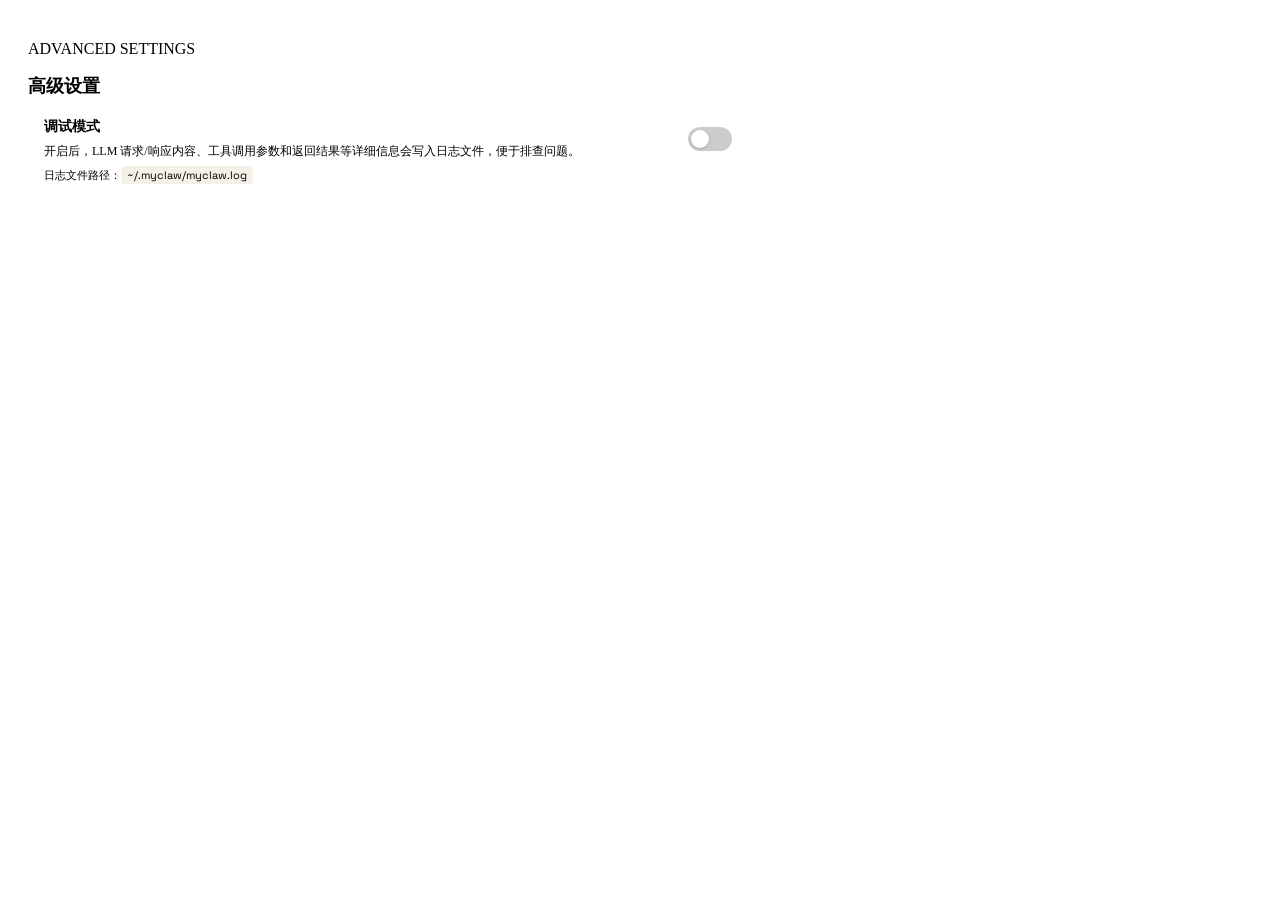
==== ui/web/advanced.html @ 1ef2cd37 "ui: 将调试开关移入配置中心高级设置页面，修复调试日志不生效问题 - 移除主页面浮动调试开关按钮（index.html/app.js/styles.css） - 新增配置中心「高级设置」页面（adv" ====
<!doctype html>
<html lang="zh-CN">
  <head>
    <meta charset="UTF-8" />
    <meta name="viewport" content="width=device-width, initial-scale=1.0" />
    <title>高级设置</title>
    <link rel="preconnect" href="https://fonts.googleapis.com" />
    <link rel="preconnect" href="https://fonts.gstatic.com" crossorigin />
    <link href="https://fonts.googleapis.com/css2?family=Space+Grotesk:wght@500;700&family=IBM+Plex+Sans+SC:wght@400;500;700&display=swap" rel="stylesheet" />
    <link rel="stylesheet" href="/static/styles.css" />
    <style>
      .advanced-page { padding: 16px 20px; max-width: 720px; }
      .advanced-page h2 { margin: 0 0 6px; font-size: 18px; }
      .advanced-page .kicker { margin-bottom: 16px; }
      .setting-card {
        border: 1px solid var(--line);
        border-radius: 12px;
        background: #ffffffd9;
        padding: 14px 16px;
        margin-bottom: 12px;
      }
      .setting-card-header {
        display: flex;
        justify-content: space-between;
        align-items: center;
        gap: 12px;
      }
      .setting-card-title { font-size: 14px; font-weight: 700; margin: 0; }
      .setting-card-desc { font-size: 12px; color: var(--ink-soft); margin: 6px 0 0; line-height: 1.5; }
      /* Toggle switch */
      .toggle-switch {
        position: relative;
        width: 44px;
        height: 24px;
        flex-shrink: 0;
      }
      .toggle-switch input { opacity: 0; width: 0; height: 0; position: absolute; }
      .toggle-slider {
        position: absolute; inset: 0;
        background: #ccc;
        border-radius: 24px;
        cursor: pointer;
        transition: background 0.25s ease;
      }
      .toggle-slider::before {
        content: "";
        position: absolute;
        width: 18px; height: 18px;
        left: 3px; top: 3px;
        background: #fff;
        border-radius: 50%;
        transition: transform 0.25s ease;
        box-shadow: 0 1px 3px #00000030;
      }
      .toggle-switch input:checked + .toggle-slider { background: var(--accent); }
      .toggle-switch input:checked + .toggle-slider::before { transform: translateX(20px); }
      .setting-card-footer { margin-top: 8px; font-size: 11px; color: var(--ink-soft); }
      .debug-log-path { font-family: "Space Grotesk", monospace; background: #f5f0e8; padding: 2px 6px; border-radius: 4px; }
    </style>
  </head>
  <body>
    <div class="advanced-page">
      <p class="kicker">ADVANCED SETTINGS</p>
      <h2>高级设置</h2>

      <div class="setting-card">
        <div class="setting-card-header">
          <div>
            <h3 class="setting-card-title">调试模式</h3>
            <p class="setting-card-desc">开启后，LLM 请求/响应内容、工具调用参数和返回结果等详细信息会写入日志文件，便于排查问题。</p>
          </div>
          <label class="toggle-switch" title="调试模式开关">
            <input type="checkbox" id="debugToggle" />
            <span class="toggle-slider"></span>
          </label>
        </div>
        <div class="setting-card-footer">
          日志文件路径：<span class="debug-log-path">~/.myclaw/myclaw.log</span>
        </div>
      </div>
    </div>
    <script src="/static/advanced.js"></script>
  </body>
</html>
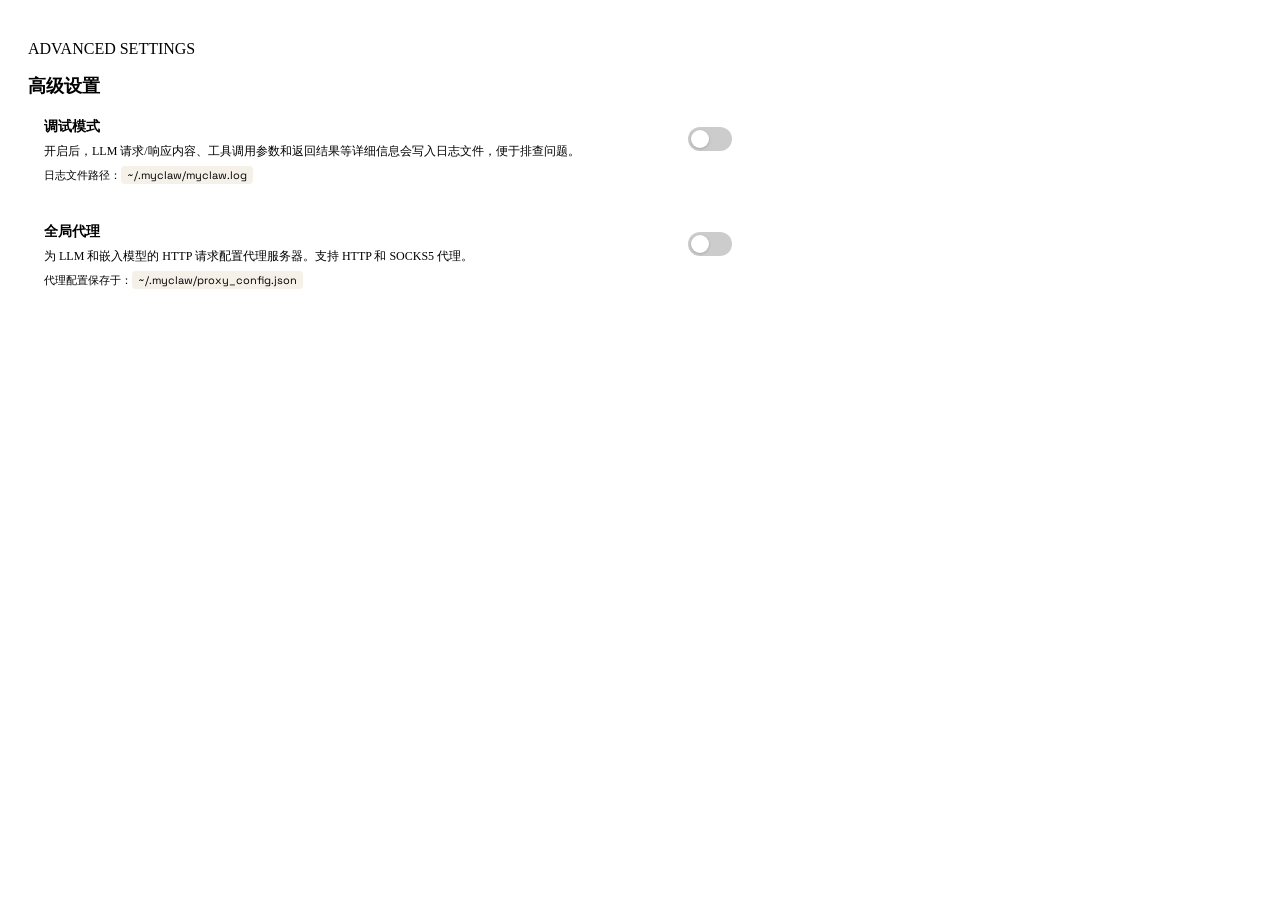
==== commit 0656c8e8: "proxy: 添加全局代理和 Provider 级代理配置 - 新增 backend/proxy.py：全局代理配置管理（enabled/url/noProxy）与解析 - LLM 客户端 OpenA" ====
--- a/ui/web/advanced.html
+++ b/ui/web/advanced.html
@@ -78,6 +78,37 @@
           日志文件路径：<span class="debug-log-path">~/.myclaw/myclaw.log</span>
         </div>
       </div>
+
+      <!-- 全局代理设置 -->
+      <div class="setting-card">
+        <div class="setting-card-header">
+          <div>
+            <h3 class="setting-card-title">全局代理</h3>
+            <p class="setting-card-desc">为 LLM 和嵌入模型的 HTTP 请求配置代理服务器。支持 HTTP 和 SOCKS5 代理。</p>
+          </div>
+          <label class="toggle-switch" title="全局代理开关">
+            <input type="checkbox" id="proxyToggle" />
+            <span class="toggle-slider"></span>
+          </label>
+        </div>
+        <div id="proxyFields" style="margin-top: 10px; display: none;">
+          <div style="margin-bottom: 8px;">
+            <label for="proxyUrl" style="font-size: 12px; font-weight: 500;">代理地址</label>
+            <input id="proxyUrl" type="text" placeholder="http://127.0.0.1:7890 或 socks5://127.0.0.1:1080" style="width: 100%; margin-top: 4px; box-sizing: border-box;" />
+          </div>
+          <div style="margin-bottom: 8px;">
+            <label for="proxyNoProxy" style="font-size: 12px; font-weight: 500;">不走代理的地址（逗号分隔）</label>
+            <input id="proxyNoProxy" type="text" placeholder="localhost, 127.0.0.1, *.local" style="width: 100%; margin-top: 4px; box-sizing: border-box;" />
+          </div>
+          <div style="display: flex; gap: 8px; align-items: center;">
+            <button id="proxySaveBtn" class="btn primary" type="button" style="border-radius: 999px; padding: 6px 14px; font-size: 12px; cursor: pointer; border: 1px solid #00000033; background: linear-gradient(120deg, #d94a2a, #f0824a); color: #fff;">保存</button>
+            <span id="proxyStatus" style="font-size: 12px; color: var(--ink-soft);"></span>
+          </div>
+        </div>
+        <div class="setting-card-footer">
+          代理配置保存于：<span class="debug-log-path">~/.myclaw/proxy_config.json</span>
+        </div>
+      </div>
     </div>
     <script src="/static/advanced.js"></script>
   </body>
